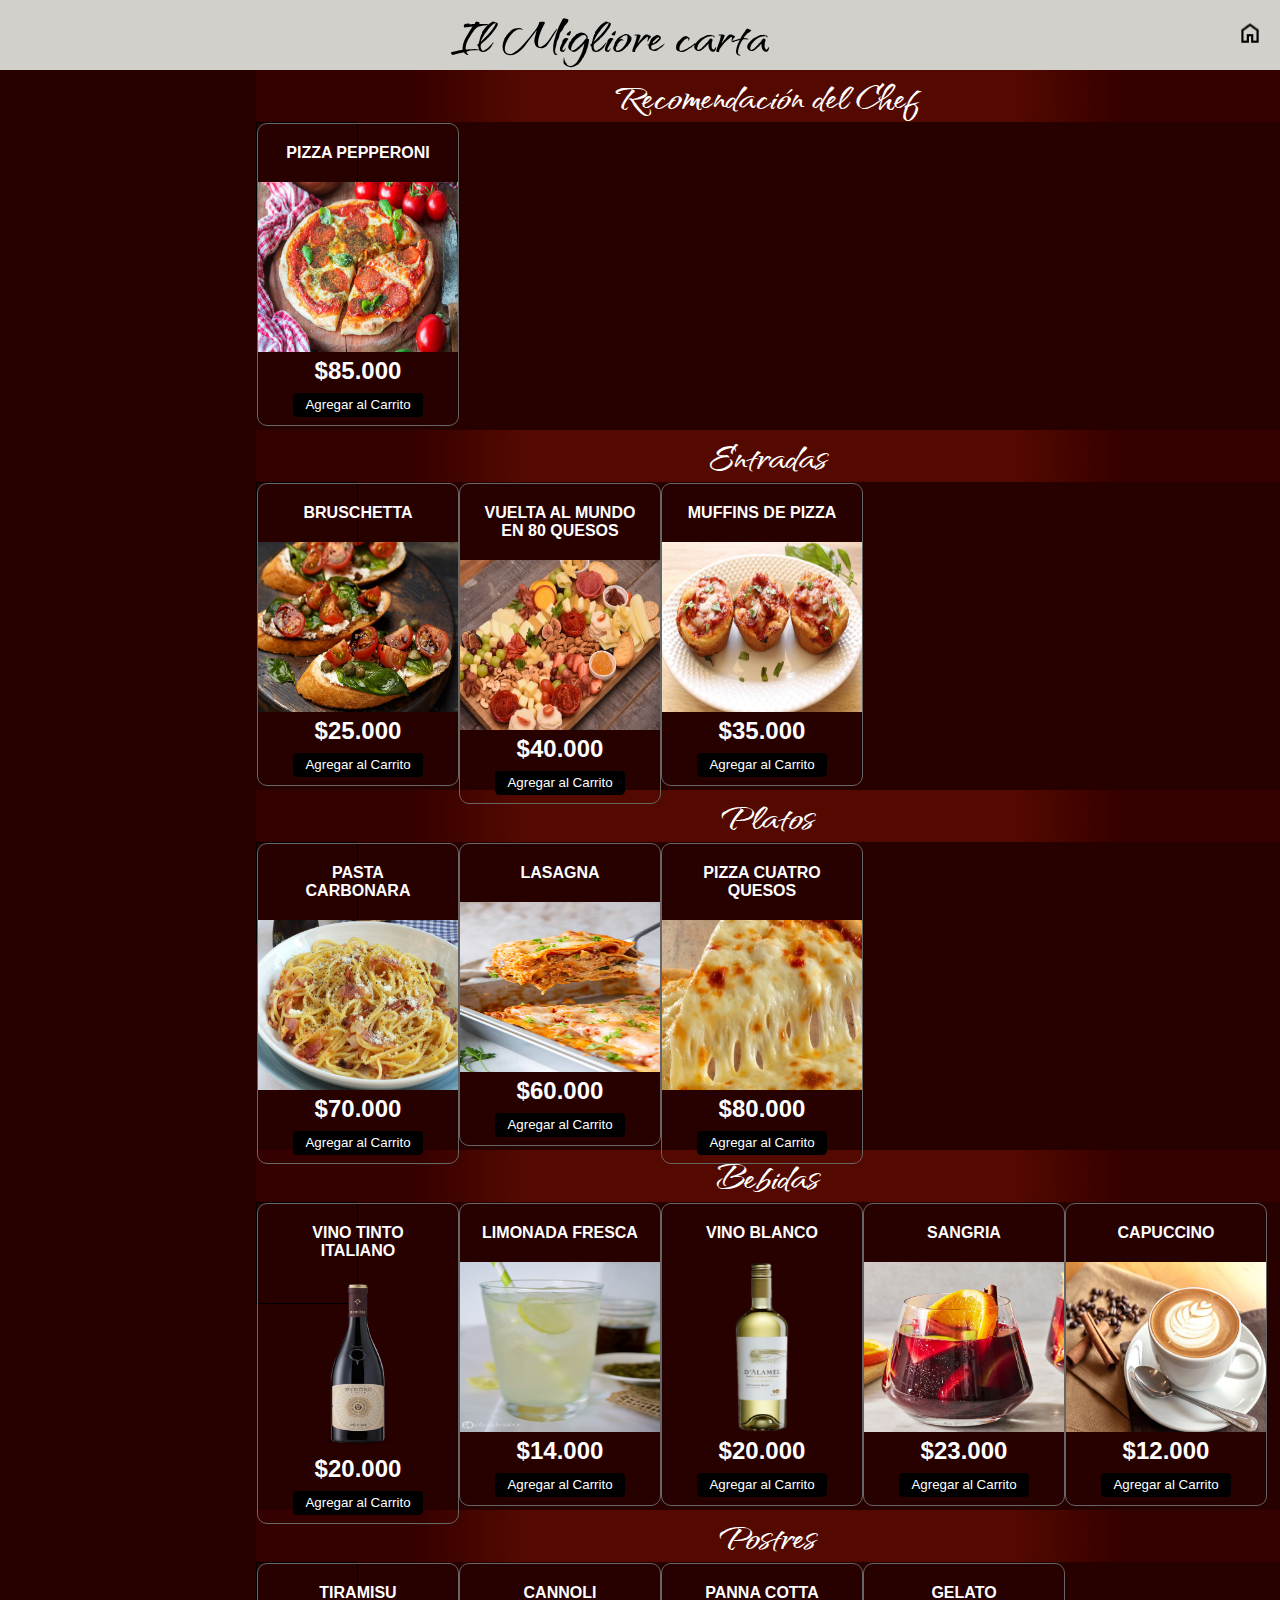
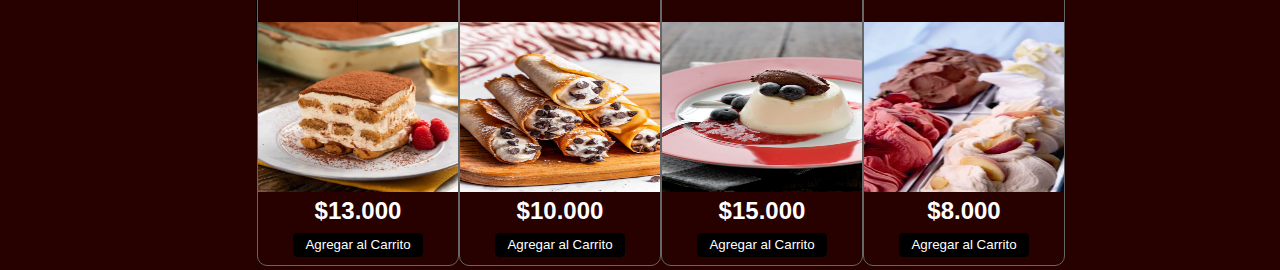
==== index.html @ 07140a4b "ouij" ====
<!DOCTYPE html>
<html lang="en">

<head>
    <meta charset="UTF-8">
    <meta name="viewport" content="width=device-width, initial-scale=1.0">
    <link rel="stylesheet" href="style.css">
    <script src="carrito.js" type="text/javascript" defer></script>
    <title>Menú del Restaurante Italiano</title>
</head>

<body>
    <header class="home">
        <h1>Il Migliore carta</h1>
        <button><a href="menu.html"><img src="iconos/home.png"></a></button>
    </header>
    <section class="contenedor">
        <div class="producto">
            <div>
                <div class="contenedor-items">
                    <h2>Recomendación del Chef</h2>
                    <div>
                        <div class="item">
                            <span class="titulo-item">Pizza pepperoni </span>
                            <img src="Comida/pizza_especialidad.jpg" alt="" class="img-item">
                            <span class="precio-item">$85.000</span>
                            <button class="boton-item">Agregar al Carrito</button>
                        </div>
                    </div>
                </div>
            </div>
            <div>
                <div class="contenedor-items">
                    <h2>Entradas</h2>
                    <div>
                        <div class="item">
                            <span class="titulo-item">Bruschetta</span>
                            <img src="Comida/Bruschettas.jpg" alt="" class="img-item">
                            <span class="precio-item">$25.000</span>
                            <button class="boton-item">Agregar al Carrito</button>
                        </div>
                        <div class="item">
                            <span class="titulo-item">Vuelta al mundo en 80 quesos</span>
                            <img src="Comida/Vulta_al_mundo_en_80_quesos.jpg" alt="" class="img-item">
                            <span class="precio-item">$40.000</span>
                            <button class="boton-item">Agregar al Carrito</button>
                        </div>
                        <div class="item">
                            <span class="titulo-item">Muffins de Pizza</span>
                            <img src="Comida/Muffins de Pizza.jpg" alt="" class="img-item">
                            <span class="precio-item">$35.000</span>
                            <button class="boton-item">Agregar al Carrito</button>
                        </div>
                    </div>
                </div>
            </div>
            <div>
                <div class="contenedor-items">
                    <h2>Platos</h2>
                    <div>
                        <div class="item">
                            <span class="titulo-item">Pasta Carbonara</span>
                            <img src="Comida/Pasta_Carbonara.jpg" alt="" class="img-item">
                            <span class="precio-item">$70.000</span>
                            <button class="boton-item">Agregar al Carrito</button>
                        </div>
                        <div class="item">
                            <span class="titulo-item">Lasagna</span>
                            <img src="Comida/Lasagna.jpg" alt="" class="img-item">
                            <span class="precio-item">$60.000</span>
                            <button class="boton-item">Agregar al Carrito</button>
                        </div>
                        <div class="item">
                            <span class="titulo-item">Pizza Cuatro Quesos</span>
                            <img src="Comida/pizza_cuatro_quesos.jpg" alt="" class="img-item">
                            <span class="precio-item">$80.000</span>
                            <button class="boton-item">Agregar al Carrito</button>
                        </div>
                    </div>
                </div>
            </div>
            <div>
                <div class="contenedor-items">
                    <h2>Bebidas</h2>
                    <div>
                        <div class="item">
                            <span class="titulo-item">Vino Tinto Italiano</span>
                            <img src="Comida/VINO-TINTO-ITALIANO.png" alt="" class="img-item">
                            <span class="precio-item">$20.000</span>
                            <button class="boton-item">Agregar al Carrito</button>
                        </div>
                        <div class="item">
                            <span class="titulo-item">Limonada Fresca</span>
                            <img src="Comida/Limonada.jpg" alt="" class="img-item">
                            <span class="precio-item">$14.000</span>
                            <button class="boton-item">Agregar al Carrito</button>
                        </div>
                        <div class="item">
                            <span class="titulo-item">Vino Blanco</span>
                            <img src="Comida/VINO-BLANCO.png" alt="" class="img-item">
                            <span class="precio-item">$20.000</span>
                            <button class="boton-item">Agregar al Carrito</button>
                        </div>
                        <div class="item">
                            <span class="titulo-item">Sangria</span>
                            <img src="Comida/sangria.jpg" alt="" class="img-item">
                            <span class="precio-item">$23.000</span>
                            <button class="boton-item">Agregar al Carrito</button>
                        </div>
                        <div class="item">
                            <span class="titulo-item">Capuccino</span>
                            <img src="Comida/capuccino.jpg" alt="" class="img-item">
                            <span class="precio-item">$12.000</span>
                            <button class="boton-item">Agregar al Carrito</button>
                        </div>
                    </div>
                </div>
            </div>
            <div>
                <div class="contenedor-items">
                    <h2>Postres</h2>
                    <div>
                        <div class="item">
                            <span class="titulo-item">Tiramisu</span>
                            <img src="Comida/tiramisu.webp" alt="" class="img-item">
                            <span class="precio-item">$13.000</span>
                            <button class="boton-item">Agregar al Carrito</button>
                        </div>
                        <div class="item">
                            <span class="titulo-item">Cannoli</span>
                            <img src="Comida/canoli.jpg" alt="" class="img-item">
                            <span class="precio-item">$10.000</span>
                            <button class="boton-item">Agregar al Carrito</button>
                        </div>
                        <div class="item">
                            <span class="titulo-item">Panna Cotta</span>
                            <img src="Comida/Panna_cotta.jpg" alt="" class="img-item">
                            <span class="precio-item">$15.000</span>
                            <button class="boton-item">Agregar al Carrito</button>
                        </div>
                        <div class="item">
                            <span class="titulo-item">Gelato</span>
                            <img src="Comida/Gelato.jpg" alt="" class="img-item">
                            <span class="precio-item">$8.000</span>
                            <button class="boton-item">Agregar al Carrito</button>
                        </div>
                    </div>
                </div>
            </div>
        </div>
    </section>

    <section class="carritos">
        <div class="carrito" id="carrito">
            <div class="carrito-items">
                <div class="header-carrito">
                    <h2>Tu Carrito</h2>
                </div>
                 
                <div class="carrito-item">
                    <span class="titulo-item">Pizza pepperoni</span>
                    <img src="Comida/pizza_especialidad.jpg" width="80px" alt="">
                    <div class="carrito-item-detalles">
                        <span class="carrito-item-titulo">Box Engasse</span>
                        <div class="selector-cantidad">
                            <i class="fa-solid fa-minus"></i>
                            <input type="text" value="1" class="carrito-item-cantidad" disabled>
                            <i class="fa-solid fa-plus"></i>
                        </div>
                        <span class="carrito-item-precio">$85.000,00</span>
                    </div>
                    <span class="btn-eliminar">
                        <i class="fa-solid fa-trash"></i>
                    </span>
                </div>
            </div>
           
            <div class="carrito-total">
                <div class="fila">
                    <strong>Tu Total</strong>
                    <span class="carrito-precio-total">
                        $85.000,00
                    </span>
                </div>
                <button class="btn-pagar">Pagar <i class="fa-solid fa-bag-shopping"></i> </button>
            </div>

        </div>
    </section>
</body>

</html>
---- style.css ----
@import url('https://fonts.googleapis.com/css2?family=Dancing+Script&family=Handjet&family=Qwitcher+Grypen:wght@700&family=Roboto+Mono:wght@200&family=Tangerine&display=swap');

*{
    margin: 0;
    padding: 0;
    color: white;
    font-family: 'Qwitcher Grypen', cursive;
}
body {
    margin: 0;
    padding: 0;
    font-family: Arial, sans-serif;
    background-color: #270000; 
    color: white;
}

header.home {
    display: flex;
    justify-content: space-between;
    align-items: center;
    text-align: center;
    background-color: #d1d0cb;
    padding: 0;
    width: 100%;
}

header.home h1 {
    margin: 0 auto;
    font-size: 4em;
    font-weight: bold;
    color:black
}

header.home button {
    background-color: #d1d0cb;
    color: #fff; 
    border: none; 
    padding: 0.625em 1.25em; 
}


header.home button img {
    width: 2em; 
    height: 2em; 
}

section.contenedor{
    display: flex;
}

h2{
    justify-content: space-between;
    text-align: center;
    background: rgb(83,9,0);
    background: radial-gradient(circle, rgba(83,9,0,1) 49%, rgb(53, 0, 0) 69%); 
    color: white;
    padding: 0;
    margin: 0;
    width: 100%;
    font-family: 'Qwitcher Grypen', cursive;
    font-size: 3em;
}

.contenedor{
    display: flex;
    justify-content: space-between;
    align-items: left;
    padding: 0;
    flex-direction: column;
    overflow: hidden;
    float: right;
    width: 80%;
}

/* SECCION CONTENEDOR DE ITEMS*/

.contenedor .producto .contenedor-items{
    margin-bottom: 10px;
    width: 100%;
    transition: .3s;
    height: 21.875em;
}
.contenedor .producto .contenedor-items >div{
    display: flex;
    flex-direction: row;
    justify-content: space-between;
    align-items: left;
    width: 6.25em;
    height: 6.25em;
    border: 0.0625em solid black;
    margin-right: 0.625em;
}
.contenedor .producto .contenedor-items .item{
    max-width: 62.5em;
    margin: auto;
    border: 1px solid #666;
    border-radius: 0.625em;
    padding: auto;
    transition: .3s;
    align-items: center;
}
.contenedor .producto .contenedor-items .item .img-item{
    width: 12.5em;
    height: 10.625em;
}
.contenedor .producto .contenedor-items  .item:hover{
    box-shadow: 0 0 0.625em #666;
    scale: 1.05; 
}
.contenedor .producto .contenedor-items .item .titulo-item{
    display: block;
    font-weight: bold;
    text-align: center;
    text-transform: uppercase;
    font-family: 'Gill Sans', 'Gill Sans MT', Calibri, 'Trebuchet MS', sans-serif;
    padding: 1.25em;
}
.contenedor .producto .contenedor-items .item .precio-item{
    display: block;
    text-align: center;
    font-weight: bold;
    font-size: 1.5em;
    font-family: 'Gill Sans', 'Gill Sans MT', Calibri, 'Trebuchet MS', sans-serif;
}
.contenedor .producto .contenedor-items .item .boton-item{
    display: block;
    margin: 0.625em auto;
    border: none;
    background-color: black;
    color: #fff;
    padding: 0.3125em 0.9375em;
    border-radius: 0.3125em;
    cursor: pointer;
    font-family: 'Gill Sans', 'Gill Sans MT', Calibri, 'Trebuchet MS', sans-serif;
}

/* seccion carrito */
.carritos {
    float: left;
    width: 20%;
}

.carritos .carrito{
    border: 0.0625em solid #666;
    width: 100%;
    margin-top: 1.875em;
    border-radius: 0.625em;
    overflow: hidden;
    margin-bottom: auto;
    position: sticky !important;
    top: 0;
    transition: .3s;
     /* Estilos para ocultar */
     margin-right: -100%;
     opacity: 0;
}
    
.carrito .header-carrito{
    background-color: #000;
    color: #fff;
    text-align: center;
    padding: 1.875em 0;
}
.carrito .carrito-item{
    display: flex;
    align-items: center;
    justify-content: space-between;
    position: relative;
    border-bottom: 0.0625em solid #666;
    padding: 1.25em;
}
.carrito .carrito-item img{
    margin-right: 1.25em;
}
.carrito .carrito-item .carrito-item-titulo{
    font-family: 'Gill Sans', 'Gill Sans MT', Calibri, 'Trebuchet MS', sans-serif;
    display: block;
    font-weight: bold;
    margin-bottom: 0.625em;
}
.carrito .carrito-item .selector-cantidad{
    display: inline-block;
    margin-right: 1.5625em;
}
.carrito .carrito-item .carrito-item-cantidad{
    border: none;
    font-size: 1.125em;
    background-color: transparent;
    display: inline-block;
    width:1.875em;
    padding: 0.3125em;
    text-align: center;
    font-family: 'Gill Sans', 'Gill Sans MT', Calibri, 'Trebuchet MS', sans-serif;
}
.carrito .carrito-item .selector-cantidad i{
    font-size: 1.125em;
    width: 2em;
    height: 2em;
    line-height: 2em;
    text-align: center;
    border-radius: 50%;
    border: 0.0625em solid #000;
    cursor: pointer;
}
.carrito .carrito-item .carrito-item-precio{
    font-weight: bold;
    display: inline-block;
    font-size: 1.125em;
    margin-bottom: 0.3125em;
    font-family: 'Gill Sans', 'Gill Sans MT', Calibri, 'Trebuchet MS', sans-serif;
}
.carrito .carrito-item .btn-eliminar{
    background-image: url("iconos/basurita.png");

    position: absolute;
    right: 0.9375em;
    top: 0.9375em;
    color: #000;
    font-size: 1.25em;
    width: 2.5em;
    height: 2.5em;
    line-height: 2.5em;
    text-align: center;
    border-radius: 50%;
    border: 0.0625em solid #000;
    cursor: pointer;
    display: block;
    background: transparent;
    z-index: 20;
}
.carrito .carrito-item .btn-eliminar i{
    background-image: url("iconos/basurita.png");
    pointer-events: none;
}

.carrito-total{
    background-color: #000;
    padding: 1.875em;
    font-family: 'Gill Sans', 'Gill Sans MT', Calibri, 'Trebuchet MS', sans-serif;
}
.carrito-total .fila{
    display: flex;
    justify-content: space-between;
    align-items: center;
    font-size: 1.375em;
    font-weight: bold;
    margin-bottom: 0.625em;
}
.carrito-total .btn-pagar{
    display: block;
    width: 100%;
    border: none;
    background: #fff;
    color: #000;
    border-radius: 0.321em;
    font-size: 2em;
    padding: 1.25em;
    display: flex;
    justify-content: center;
    align-items: center;
    cursor: pointer;
    transition: .3s;
}
.carrito-total .btn-pagar:hover{
    scale: 1.05;
}
.container {
    max-width: 1200px;
    margin: 0 auto;
    padding: 20px;
    box-sizing: border-box;
}
fa-solid fa-plus sumar-cantidad{
    
    background-image: url("iconos/USER.png");
}
@media (max-width: 800px) {
    .contenedor
    {
        background-position: 50%;
    }
    
}
@media  secreen and (max-width: 1200px) {
    .producto
    {
        background-position: 40%;
    }
    
}
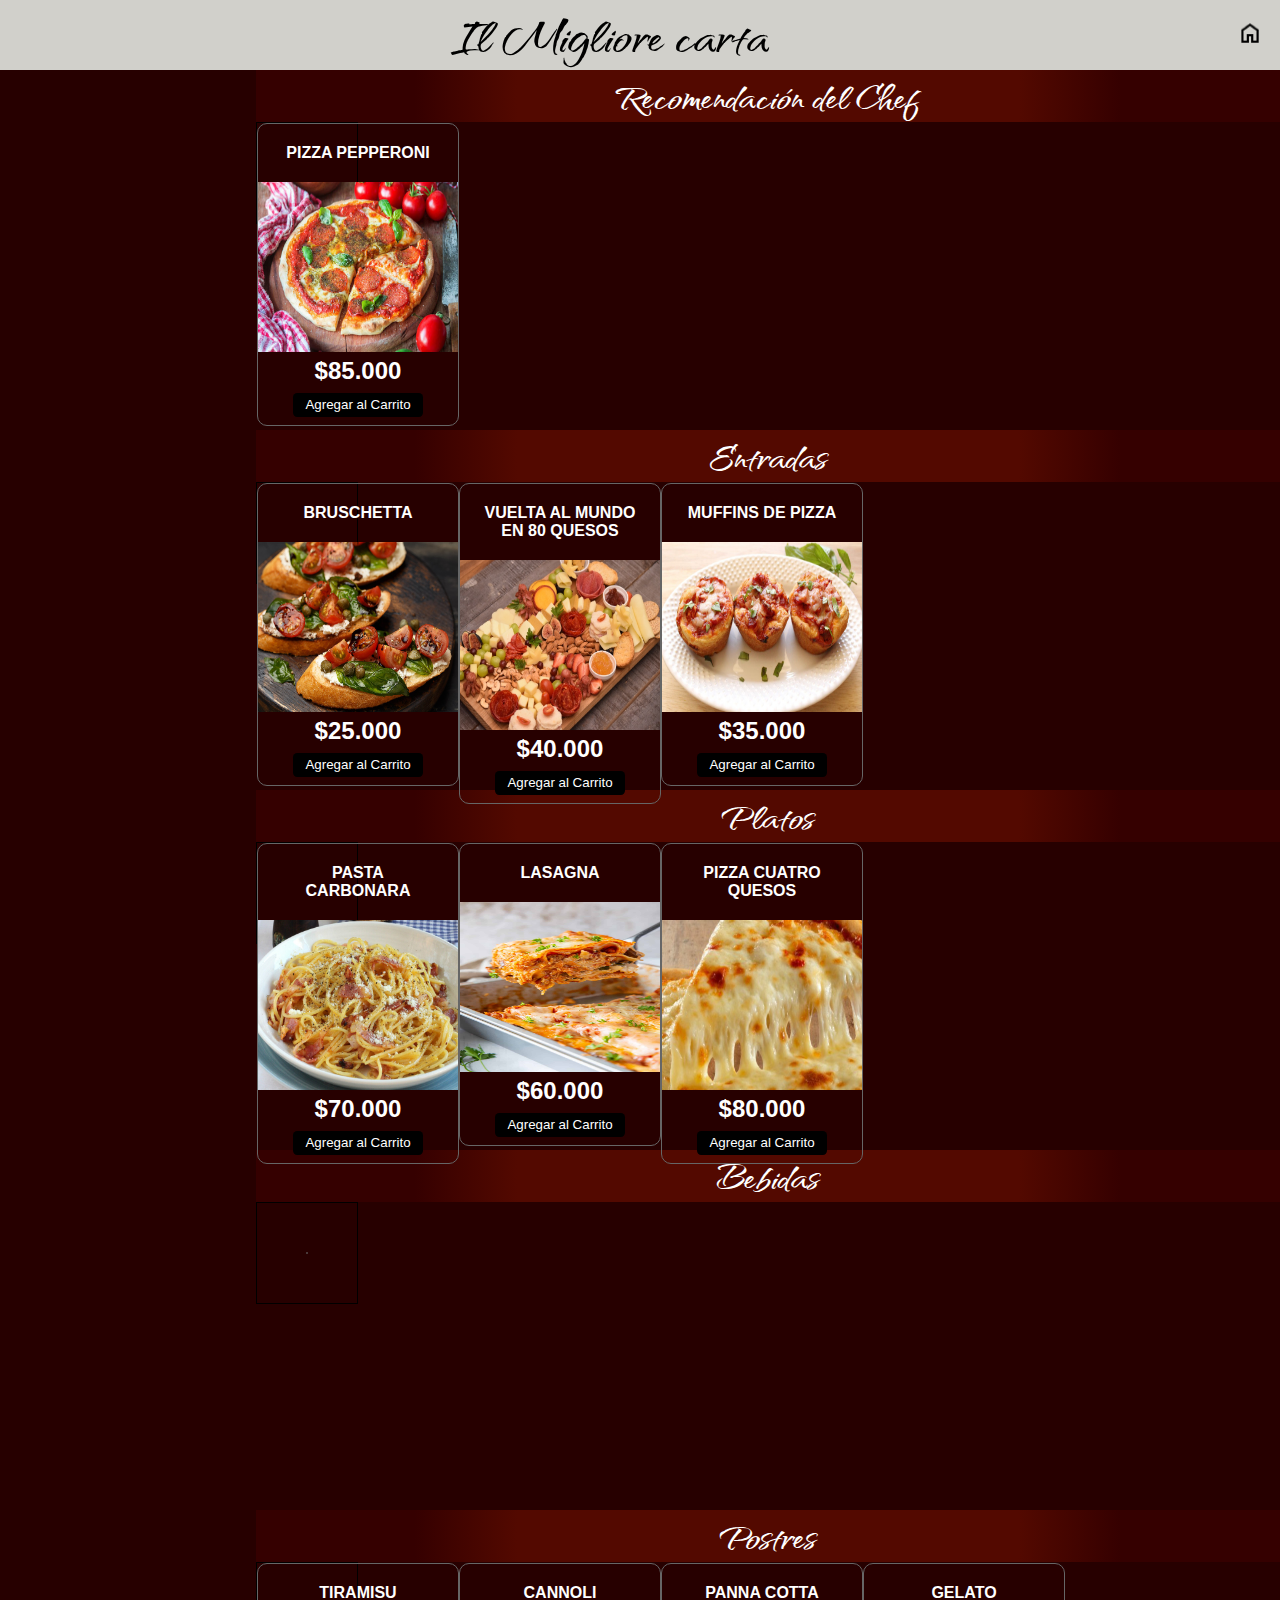
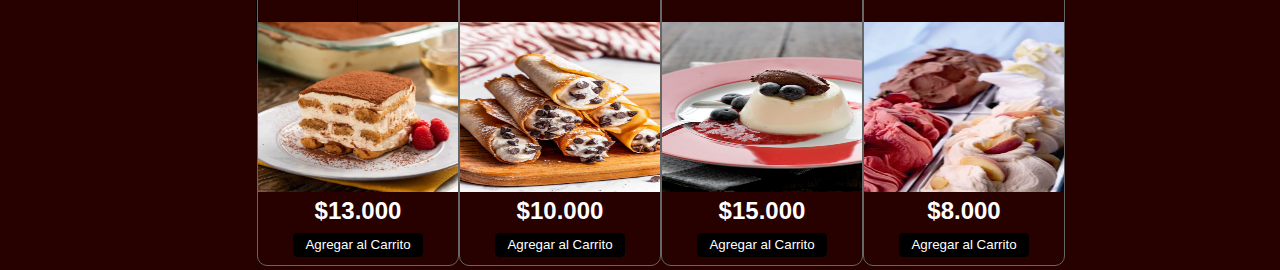
==== commit 421d75dd: "a" ====
--- a/index.html
+++ b/index.html
@@ -84,7 +84,7 @@
                     <h2>Bebidas</h2>
                     <div>
                         <div class="item">
-                            <span class="titulo-item">Vino Tinto Italiano</span>
+                            <!-- <span class="titulo-item">Vino Tinto Italiano</span>
                             <img src="Comida/VINO-TINTO-ITALIANO.png" alt="" class="img-item">
                             <span class="precio-item">$20.000</span>
                             <button class="boton-item">Agregar al Carrito</button>
@@ -112,7 +112,7 @@
                             <img src="Comida/capuccino.jpg" alt="" class="img-item">
                             <span class="precio-item">$12.000</span>
                             <button class="boton-item">Agregar al Carrito</button>
-                        </div>
+                        </div> -->
                     </div>
                 </div>
             </div>
@@ -179,7 +179,6 @@
                 <div class="fila">
                     <strong>Tu Total</strong>
                     <span class="carrito-precio-total">
-                        $85.000,00
                     </span>
                 </div>
                 <button class="btn-pagar">Pagar <i class="fa-solid fa-bag-shopping"></i> </button>
--- a/style.css
+++ b/style.css
@@ -199,7 +199,7 @@
     line-height: 2em;
     text-align: center;
     border-radius: 50%;
-    border: 0.0625em solid #000;
+    border: 0.2em solid white;
     cursor: pointer;
 }
 .carrito .carrito-item .carrito-item-precio{
@@ -210,26 +210,26 @@
     font-family: 'Gill Sans', 'Gill Sans MT', Calibri, 'Trebuchet MS', sans-serif;
 }
 .carrito .carrito-item .btn-eliminar{
-    background-image: url("iconos/basurita.png");
+    background-image: url("iconos/basurita.png")!important;
 
     position: absolute;
     right: 0.9375em;
     top: 0.9375em;
     color: #000;
-    font-size: 1.25em;
-    width: 2.5em;
-    height: 2.5em;
+    font-size: 0 em;
+    width: 2em;
+    height: 2em;
     line-height: 2.5em;
     text-align: center;
     border-radius: 50%;
-    border: 0.0625em solid #000;
-    cursor: pointer;
-    display: block;
-    background: transparent;
+    border: 0.056em solid white;
+    cursor: pointer;
+    display: block;
+ /* background: transparent; */
     z-index: 20;
 }
 .carrito .carrito-item .btn-eliminar i{
-    background-image: url("iconos/basurita.png");
+   
     pointer-events: none;
 }
 
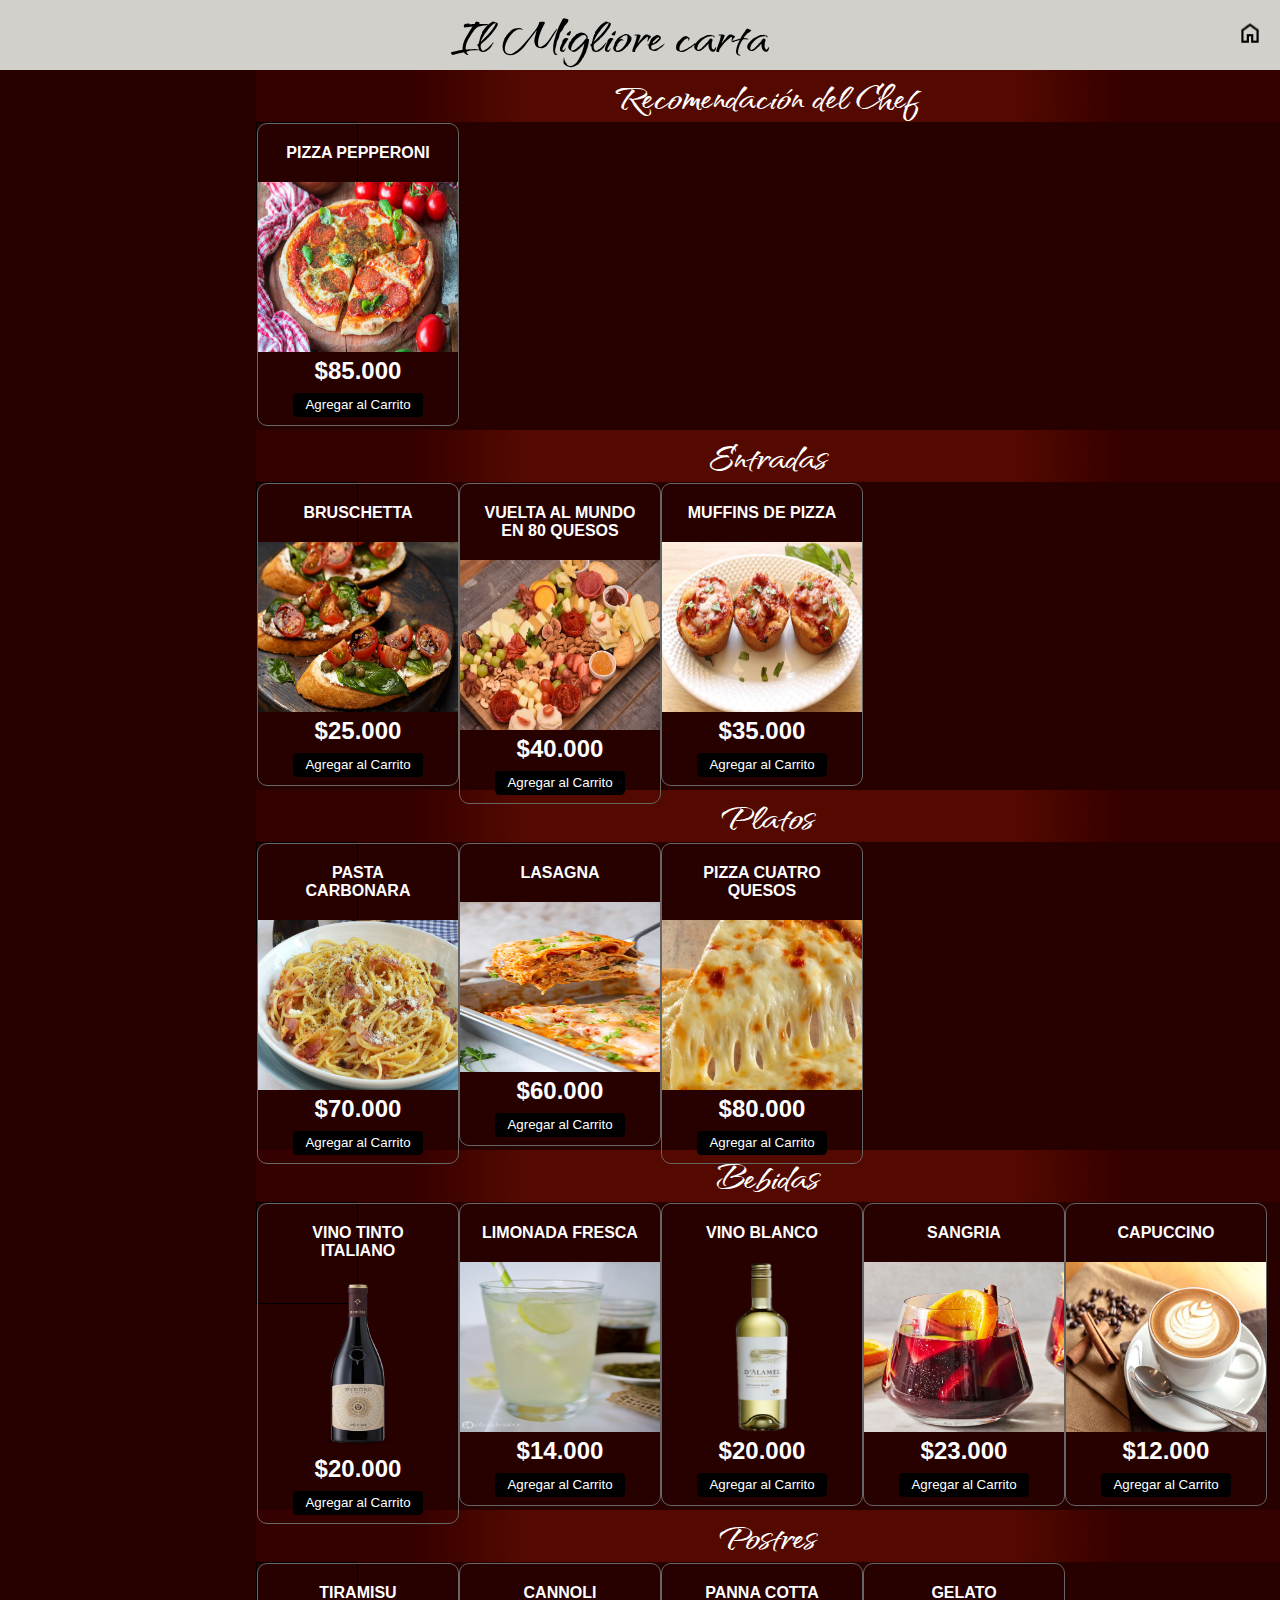
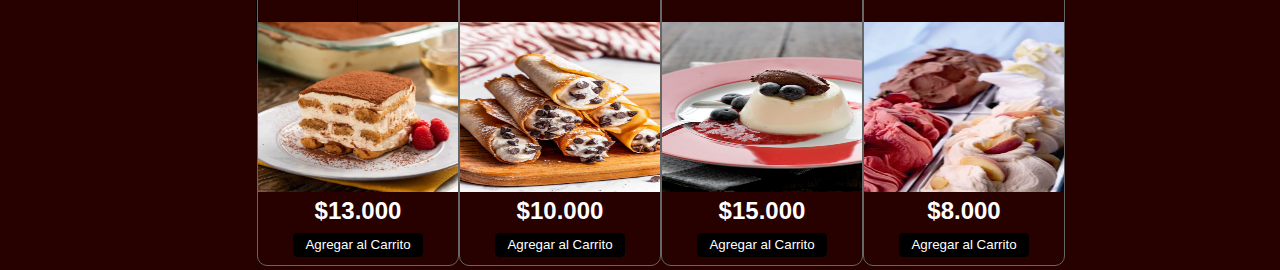
==== commit 288bd726: "b" ====
--- a/index.html
+++ b/index.html
@@ -84,7 +84,7 @@
                     <h2>Bebidas</h2>
                     <div>
                         <div class="item">
-                            <!-- <span class="titulo-item">Vino Tinto Italiano</span>
+                            <span class="titulo-item">Vino Tinto Italiano</span>
                             <img src="Comida/VINO-TINTO-ITALIANO.png" alt="" class="img-item">
                             <span class="precio-item">$20.000</span>
                             <button class="boton-item">Agregar al Carrito</button>
@@ -112,7 +112,7 @@
                             <img src="Comida/capuccino.jpg" alt="" class="img-item">
                             <span class="precio-item">$12.000</span>
                             <button class="boton-item">Agregar al Carrito</button>
-                        </div> -->
+                        </div>
                     </div>
                 </div>
             </div>
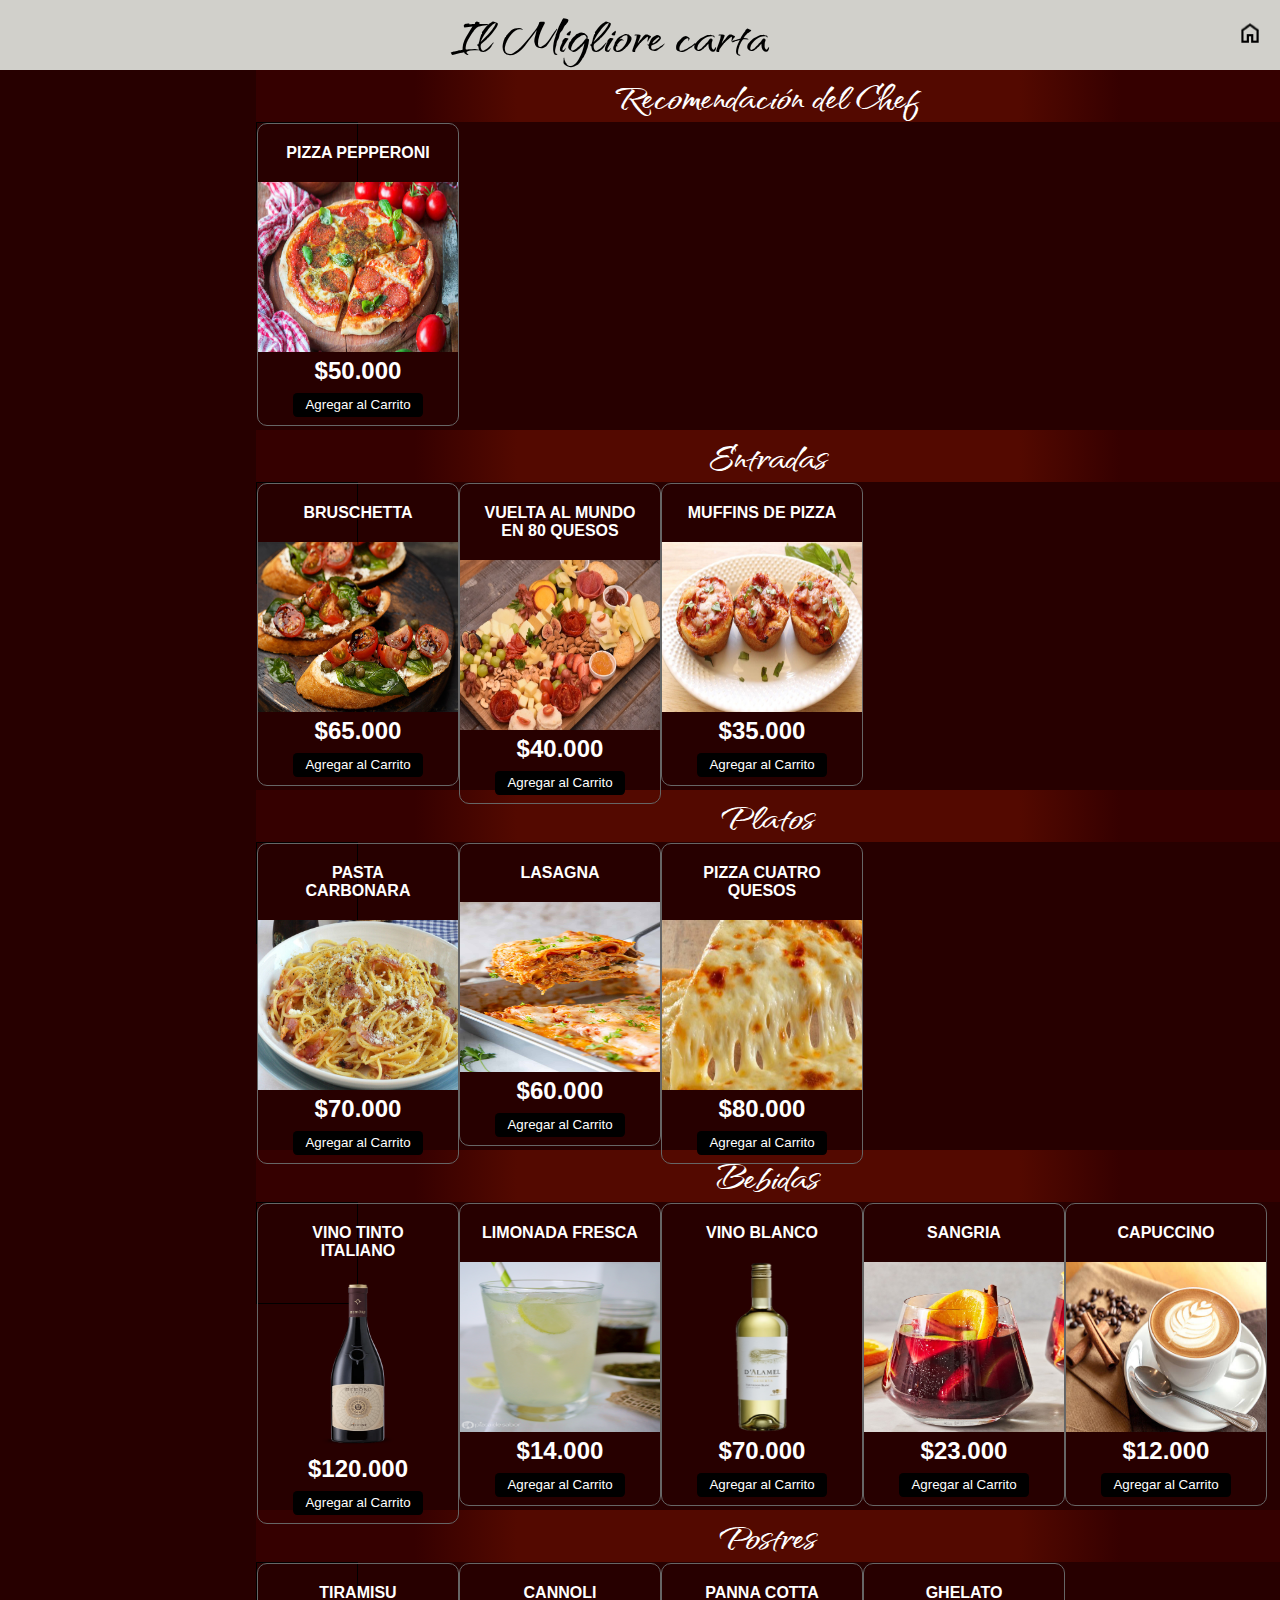
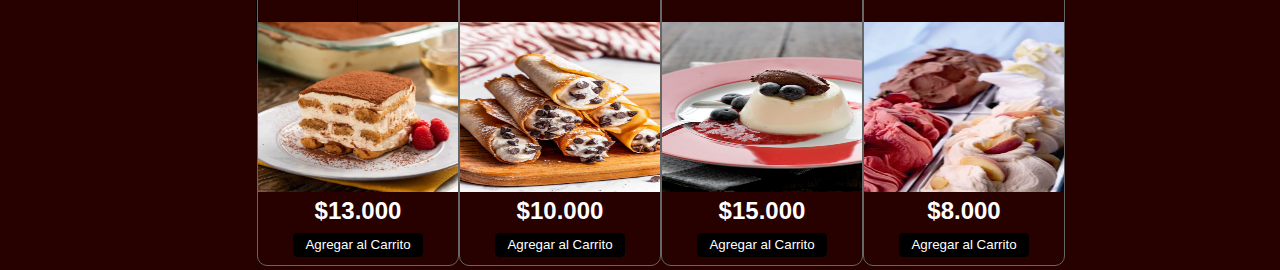
==== commit d97de245: "nklnñ-" ====
--- a/index.html
+++ b/index.html
@@ -23,7 +23,7 @@
                         <div class="item">
                             <span class="titulo-item">Pizza pepperoni </span>
                             <img src="Comida/pizza_especialidad.jpg" alt="" class="img-item">
-                            <span class="precio-item">$85.000</span>
+                            <span class="precio-item">$50.000</span>
                             <button class="boton-item">Agregar al Carrito</button>
                         </div>
                     </div>
@@ -36,7 +36,7 @@
                         <div class="item">
                             <span class="titulo-item">Bruschetta</span>
                             <img src="Comida/Bruschettas.jpg" alt="" class="img-item">
-                            <span class="precio-item">$25.000</span>
+                            <span class="precio-item">$65.000</span>
                             <button class="boton-item">Agregar al Carrito</button>
                         </div>
                         <div class="item">
@@ -86,7 +86,7 @@
                         <div class="item">
                             <span class="titulo-item">Vino Tinto Italiano</span>
                             <img src="Comida/VINO-TINTO-ITALIANO.png" alt="" class="img-item">
-                            <span class="precio-item">$20.000</span>
+                            <span class="precio-item">$120.000</span>
                             <button class="boton-item">Agregar al Carrito</button>
                         </div>
                         <div class="item">
@@ -98,7 +98,7 @@
                         <div class="item">
                             <span class="titulo-item">Vino Blanco</span>
                             <img src="Comida/VINO-BLANCO.png" alt="" class="img-item">
-                            <span class="precio-item">$20.000</span>
+                            <span class="precio-item">$70.000</span>
                             <button class="boton-item">Agregar al Carrito</button>
                         </div>
                         <div class="item">
@@ -139,7 +139,7 @@
                             <button class="boton-item">Agregar al Carrito</button>
                         </div>
                         <div class="item">
-                            <span class="titulo-item">Gelato</span>
+                            <span class="titulo-item">Ghelato</span>
                             <img src="Comida/Gelato.jpg" alt="" class="img-item">
                             <span class="precio-item">$8.000</span>
                             <button class="boton-item">Agregar al Carrito</button>
@@ -157,22 +157,6 @@
                     <h2>Tu Carrito</h2>
                 </div>
                  
-                <div class="carrito-item">
-                    <span class="titulo-item">Pizza pepperoni</span>
-                    <img src="Comida/pizza_especialidad.jpg" width="80px" alt="">
-                    <div class="carrito-item-detalles">
-                        <span class="carrito-item-titulo">Box Engasse</span>
-                        <div class="selector-cantidad">
-                            <i class="fa-solid fa-minus"></i>
-                            <input type="text" value="1" class="carrito-item-cantidad" disabled>
-                            <i class="fa-solid fa-plus"></i>
-                        </div>
-                        <span class="carrito-item-precio">$85.000,00</span>
-                    </div>
-                    <span class="btn-eliminar">
-                        <i class="fa-solid fa-trash"></i>
-                    </span>
-                </div>
             </div>
            
             <div class="carrito-total">
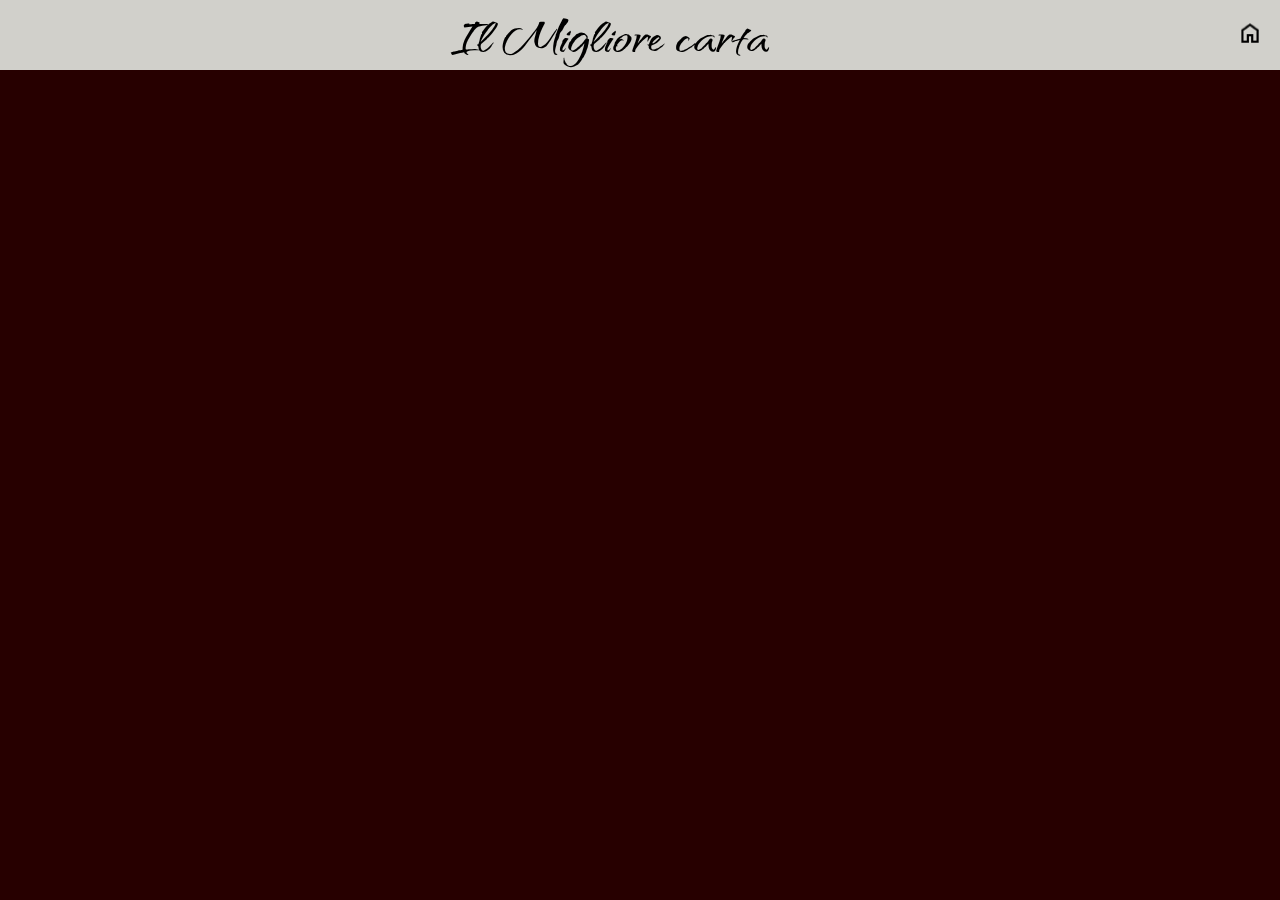
==== commit 1eaf2143: "u" ====
--- a/index.html
+++ b/index.html
@@ -14,8 +14,8 @@
         <h1>Il Migliore carta</h1>
         <button><a href="menu.html"><img src="iconos/home.png"></a></button>
     </header>
-    <section class="contenedor">
-        <div class="producto">
+    <section class="contenedor" id="cont">
+        <!-- <div class="producto">
             <div>
                 <div class="contenedor-items">
                     <h2>Recomendación del Chef</h2>
@@ -146,9 +146,9 @@
                         </div>
                     </div>
                 </div>
-            </div>
-        </div>
-    </section>
+            </div> -->
+        <!-- </div> -->
+    </section> 
 
     <section class="carritos">
         <div class="carrito" id="carrito">
